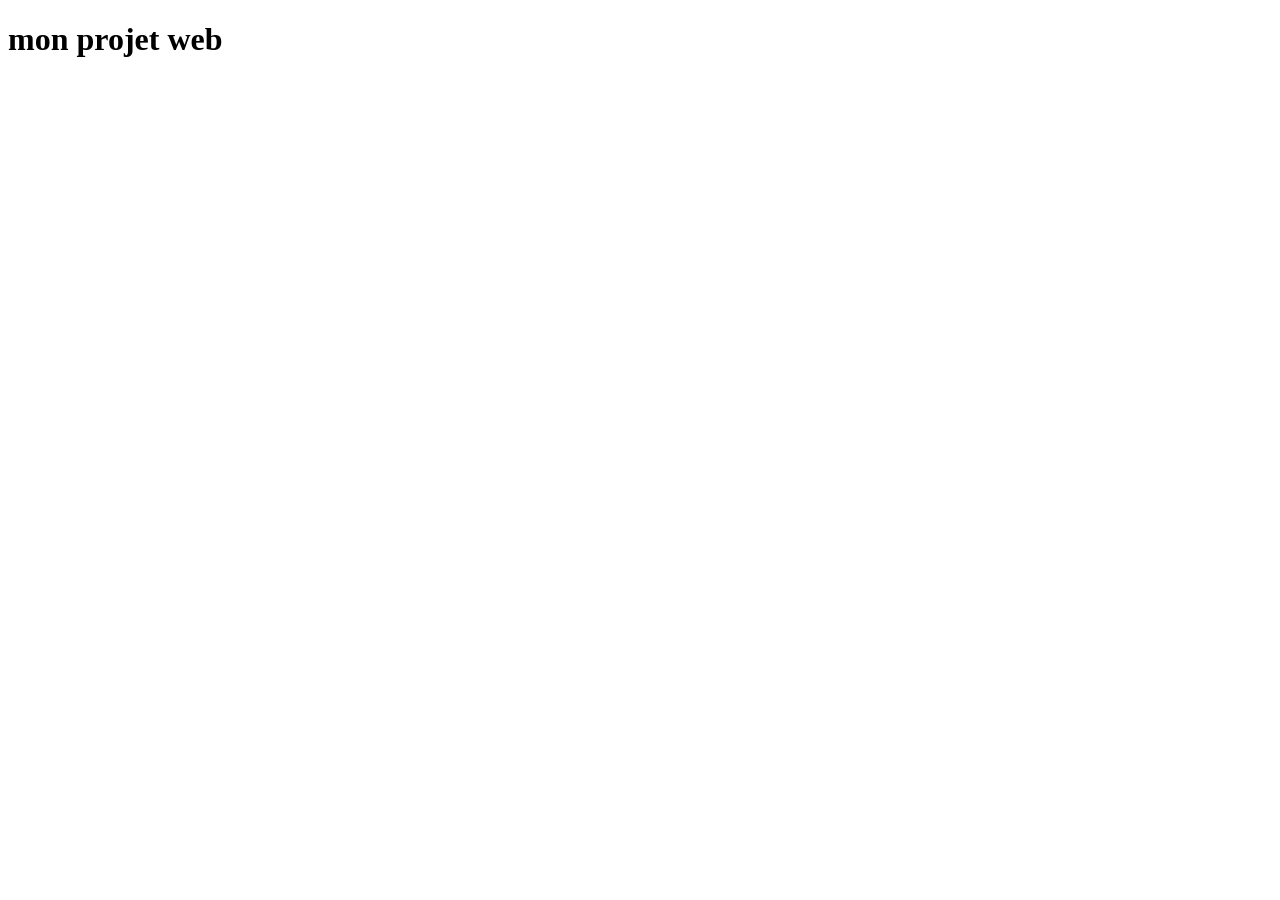
==== index.html @ 63519d8e "Initial commit" ====
<!DOCTYPE html>
<html lang='fr'>
<head>
    <meta charset='utf-8'>
    <meta name='viewport' content='width=device-width, initial-scale=1'>
    <title>mon projet web</title>
    <link rel='stylesheet' href='main.css'>
</head>
<body>
   <h1>mon projet web</h1>
</body>
</html>
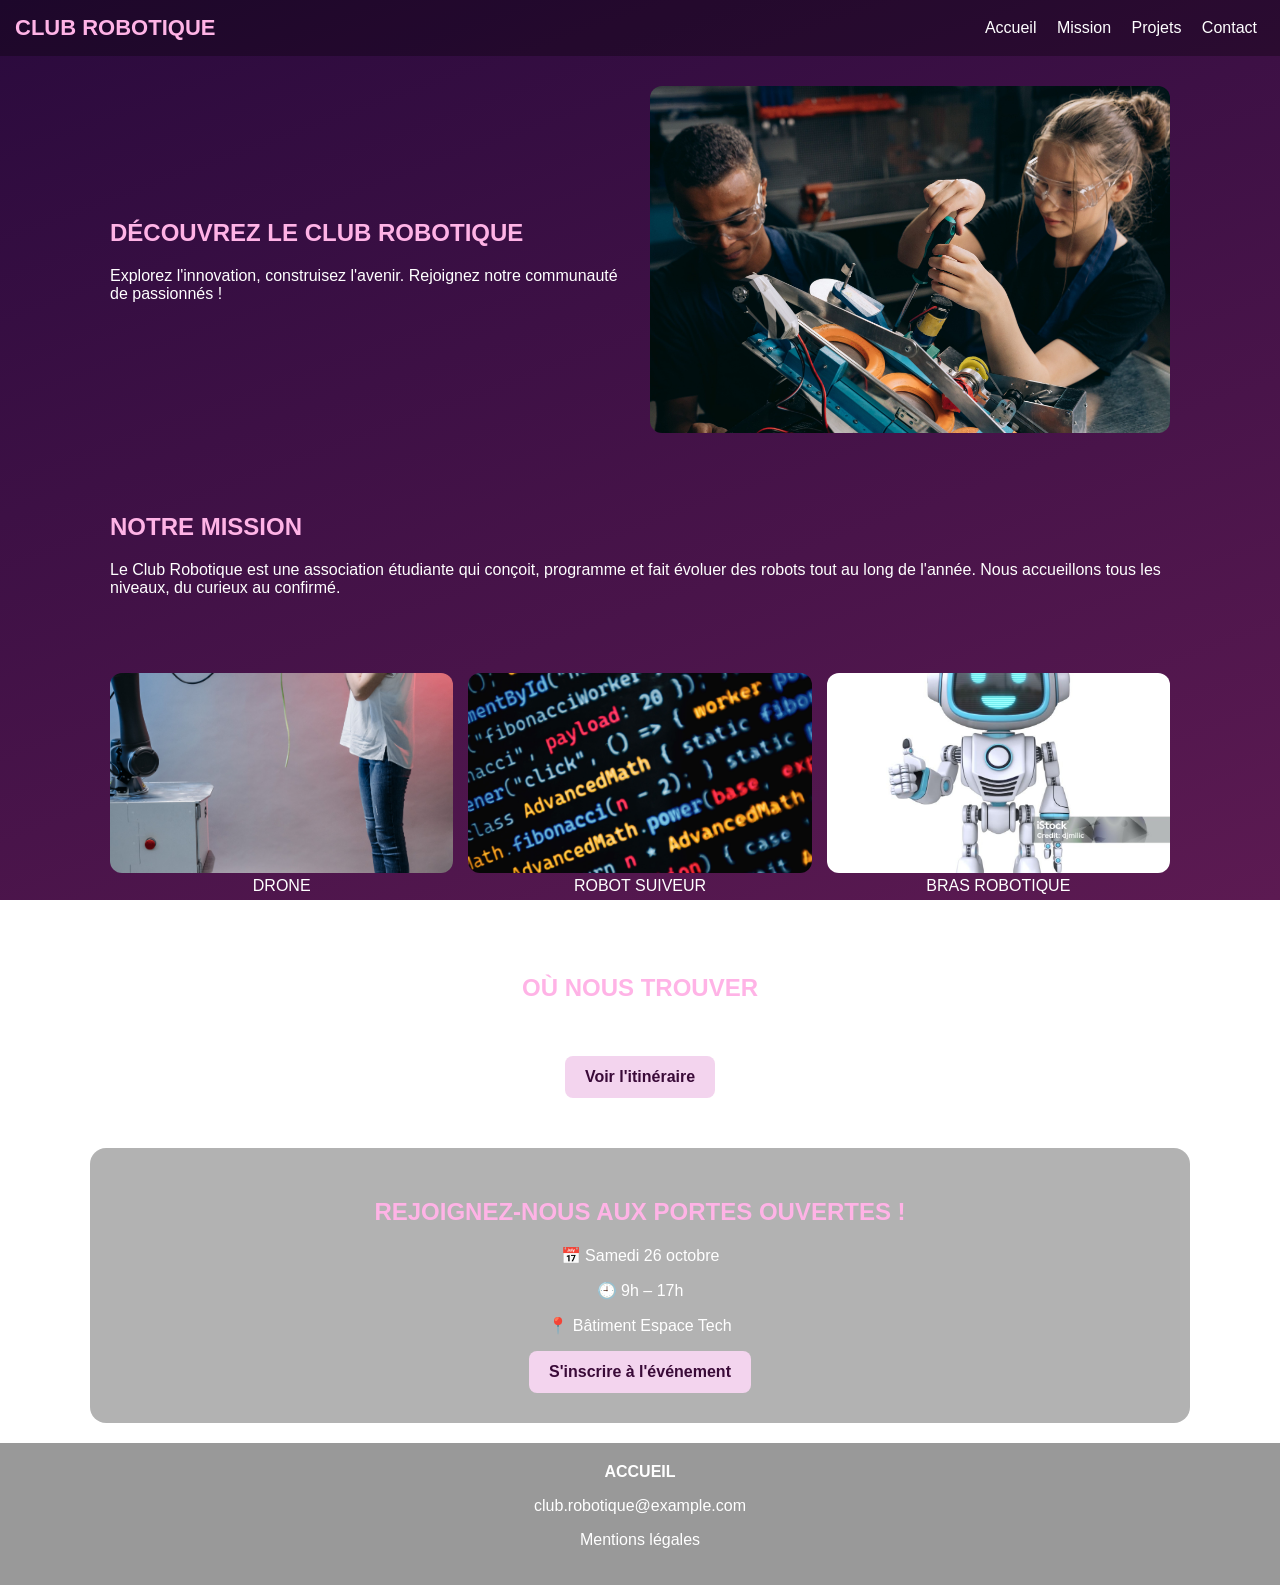
==== commit a66137f2: "premier commit" ====
--- a/index.html
+++ b/index.html
@@ -1,12 +1,63 @@
 <!DOCTYPE html>
-<html lang='fr'>
+<html lang="fr">
 <head>
-    <meta charset='utf-8'>
-    <meta name='viewport' content='width=device-width, initial-scale=1'>
-    <title>mon projet web</title>
-    <link rel='stylesheet' href='main.css'>
+  <meta charset="UTF-8">
+  <meta name="viewport" content="width=device-width, initial-scale=1.0">
+  <title>Club Robotique – Accueil</title>
+  <link rel="stylesheet" href="style.css">
 </head>
 <body>
-   <h1>mon projet web</h1>
+  <header>
+    <h1>CLUB ROBOTIQUE</h1>
+    <nav>
+      <a href="#accueil">Accueil</a>
+      <a href="#mission">Mission</a>
+      <a href="#projets">Projets</a>
+      <a href="#contact">Contact</a>
+    </nav>
+  </header>
+
+  <main>
+    <section id="accueil" class="hero">
+      <div>
+        <h2>DÉCOUVREZ LE CLUB ROBOTIQUE</h2>
+        <p>Explorez l'innovation, construisez l'avenir. Rejoignez notre communauté de passionnés !</p>
+      </div>
+      <img src="images/robot.jpg" alt="Élèves du club robotique">
+    </section>
+
+    <section id="mission">
+      <h2>NOTRE MISSION</h2>
+      <p>Le Club Robotique est une association étudiante qui conçoit, programme et fait évoluer des robots tout au long de l'année. Nous accueillons tous les niveaux, du curieux au confirmé.</p>
+    </section>
+
+    <section id="projets">
+      <div class="grid-projets">
+        <figure><img src="images/drone.jpg" alt="Drone"><figcaption>DRONE</figcaption></figure>
+        <figure><img src="images/suiveur.jpg" alt="Robot suiveur"><figcaption>ROBOT SUIVEUR</figcaption></figure>
+        <figure><img src="images/bras.jpg" alt="Bras robotique"><figcaption>BRAS ROBOTIQUE</figcaption></figure>
+      </div>
+    </section>
+
+    <section id="contact">
+      <h2>OÙ NOUS TROUVER</h2>
+      <p>Le club est installé à l'ISET de Kélibia, Route Oued El Khatf, Kélibia 8090.</p>
+      <a class="btn" href="https://www.google.com/maps/search/ISET+Kelibia" target="_blank">Voir l'itinéraire</a>
+    </section>
+
+    <section class="event">
+      <h2>REJOIGNEZ-NOUS AUX PORTES OUVERTES !</h2>
+      <p>📅 Samedi 26 octobre</p>
+      <p>🕘 9h – 17h</p>
+      <p>📍 Bâtiment Espace Tech</p>
+      <a class="btn" href="#contact">S'inscrire à l'événement</a>
+    </section>
+  </main>
+
+  <footer>
+    <a href="#accueil">ACCUEIL</a>
+    <p>club.robotique@example.com</p>
+    <p>Mentions légales</p>
+  </footer>
 </body>
-</html>+</html>
--- a/style.css
+++ b/style.css
@@ -0,0 +1,57 @@
+* { box-sizing: border-box; }
+
+body {
+  margin: 0;
+  font-family: Arial, sans-serif;
+  background: linear-gradient(160deg, #2a0a3d, #5c1a52);
+  background-attachment: fixed;
+  color: white;
+}
+
+header { text-align: center; padding: 15px; background: rgba(0,0,0,0.3); }
+header h1 { margin: 0 0 10px; color: #ffb3e6; font-size: 22px; }
+nav a { color: white; text-decoration: none; margin: 0 8px; }
+
+section { padding: 30px 20px; max-width: 1100px; margin: auto; }
+h2 { color: #ffb3e6; }
+
+img { max-width: 100%; border-radius: 12px; }
+
+.hero { display: grid; gap: 20px; }
+
+.grid-projets { display: grid; gap: 15px; }
+figure { margin: 0; text-align: center; }
+figure img { width: 100%; height: 200px; object-fit: cover; }
+
+#contact { text-align: center; }
+
+.btn {
+  display: inline-block;
+  background: #f3d4ee;
+  color: #3a0a38;
+  padding: 12px 20px;
+  border-radius: 8px;
+  text-decoration: none;
+  font-weight: bold;
+}
+
+.event {
+  background: rgba(0,0,0,0.3);
+  border-radius: 16px;
+  text-align: center;
+  margin: 20px auto;
+}
+
+footer {
+  background: rgba(0,0,0,0.4);
+  text-align: center;
+  padding: 20px;
+}
+footer a { color: white; font-weight: bold; text-decoration: none; }
+
+@media (min-width: 768px) {
+  .hero { grid-template-columns: 1fr 1fr; align-items: center; }
+  .grid-projets { grid-template-columns: repeat(3, 1fr); }
+  header { display: flex; justify-content: space-between; align-items: center; }
+  header h1 { margin: 0; }
+}
